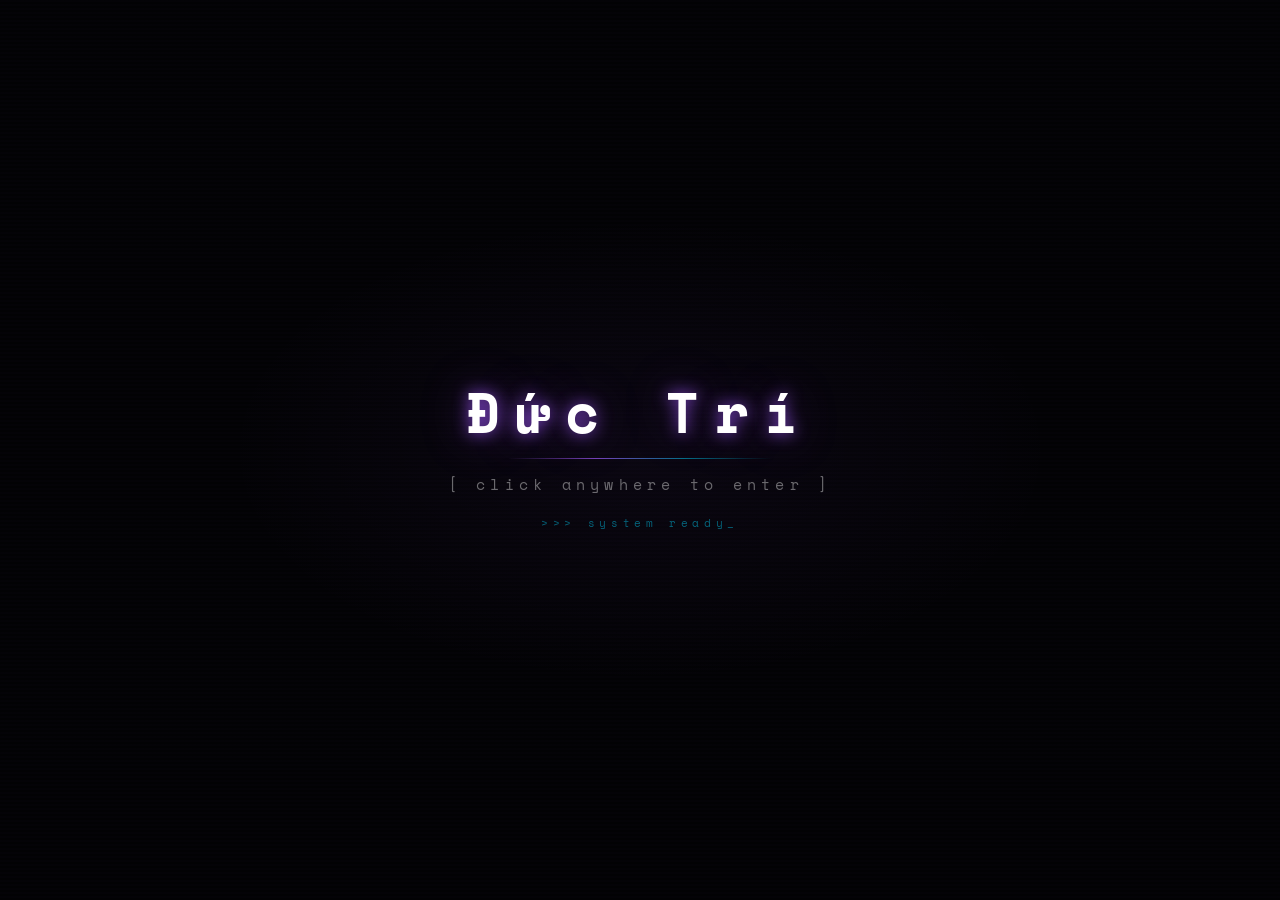
==== index.html @ d0a9e428 "Add files via upload" ====
<!DOCTYPE html>
<html lang="en">
<head>
  <meta charset="UTF-8">
  <meta name="viewport" content="width=device-width, initial-scale=1.0">
  <meta name="description" content="DUCKTRI — Developer, AI Builder & Creative Coder. Portfolio & bio page.">
  <title>Đức Trí — Developer & AI Builder</title>
  <link rel="preconnect" href="https://fonts.googleapis.com">
  <link href="https://fonts.googleapis.com/css2?family=Space+Mono:wght@400;700&family=Space+Grotesk:wght@400;600;800&display=swap" rel="stylesheet">
  <link rel="stylesheet" href="style.css">
</head>
<body>

  <!-- Intro Screen -->
  <div id="intro">
    <div class="intro-content">
      <div class="intro-logo">Đức Trí</div>
      <p class="intro-text">[ click anywhere to enter ]</p>
      <span class="intro-status">&gt;&gt;&gt; system ready_</span>
    </div>
  </div>

  <!-- Background layers -->
  <div id="particles"></div>
  <div class="blob blob-1"></div>
  <div class="blob blob-2"></div>
  <div class="blob blob-3"></div>

  <!-- Cyber perspective grid floor -->
  <div class="cyber-grid-layer"></div>
  <!-- Drifting code characters -->
  <canvas id="canvas-rain"></canvas>
  <!-- Cyber Hacker Background -->
  <div id="hacker-bg"></div>

  <!-- Main Page (hidden until intro click) -->
  <div id="main" class="hidden">
    <div class="container">

      <!-- Profile Card -->
      <div class="profile-card">
        <!-- Inner ambient glow (CSS positioned) -->
        <div class="card-inner-glow" aria-hidden="true"></div>
        <div class="avatar-wrapper interactive hover-lift">
          <img src="avatar.jpg" alt="Đức Trí" class="avatar" id="avatarImg">
          <!-- Cyber HUD Rings -->
          <div class="avatar-ring avatar-ring-1"></div>
          <div class="avatar-ring avatar-ring-2"></div>
        </div>
        <h1 class="name interactive hover-lift"><span id="name-typing"></span><span class="cursor">_</span></h1>
        <p class="typing-line interactive hover-lift">I'm <span id="typing-text"></span><span class="cursor">_</span></p>
        <p class="bio interactive hover-lift">Building AI tools, web apps and creative projects.</p>

        <!-- Social Links -->
        <div class="social-links">
          <a href="https://github.com/tridam999-dev" target="_blank" rel="noopener" class="social-btn interactive hover-lift">
            <!-- GitHub icon -->
            <svg viewBox="0 0 24 24" width="15" height="15" fill="currentColor">
              <path d="M12 0C5.37 0 0 5.37 0 12c0 5.31 3.435 9.795 8.205 11.385.6.105.825-.255.825-.57 0-.285-.015-1.23-.015-2.235-3.015.555-3.795-.735-4.035-1.41-.135-.345-.72-1.41-1.23-1.695-.42-.225-1.02-.78-.015-.795.945-.015 1.62.87 1.845 1.23 1.08 1.815 2.805 1.305 3.495.99.105-.78.42-1.305.765-1.605-2.67-.3-5.46-1.335-5.46-5.925 0-1.305.465-2.385 1.23-3.225-.12-.3-.54-1.53.12-3.18 0 0 1.005-.315 3.3 1.23.96-.27 1.98-.405 3-.405s2.04.135 3 .405c2.295-1.56 3.3-1.23 3.3-1.23.66 1.65.24 2.88.12 3.18.765.84 1.23 1.905 1.23 3.225 0 4.605-2.805 5.625-5.475 5.925.435.375.81 1.095.81 2.22 0 1.605-.015 2.895-.015 3.3 0 .315.225.69.825.57A12.02 12.02 0 0 0 24 12c0-6.63-5.37-12-12-12z"/>
            </svg>
            GitHub
          </a>
          <a href="https://www.facebook.com/profile.php?id=61570750348063" target="_blank" rel="noopener" class="social-btn interactive hover-lift">
            <!-- Facebook icon -->
            <svg viewBox="0 0 24 24" width="15" height="15" fill="currentColor">
              <path d="M24 12.073c0-6.627-5.373-12-12-12s-12 5.373-12 12c0 5.99 4.388 10.954 10.125 11.854v-8.385H7.078v-3.47h3.047V9.43c0-3.007 1.792-4.669 4.533-4.669 1.312 0 2.686.235 2.686.235v2.953H15.83c-1.491 0-1.956.925-1.956 1.874v2.25h3.328l-.532 3.47h-2.796v8.385C19.612 23.027 24 18.062 24 12.073z"/>
            </svg>
            Facebook
          </a>
          <a href="https://www.instagram.com/ductri205_/" target="_blank" rel="noopener" class="social-btn interactive hover-lift">
            <!-- Instagram icon -->
            <svg viewBox="0 0 24 24" width="15" height="15" fill="currentColor">
              <path d="M12 2.163c3.204 0 3.584.012 4.85.07 3.252.148 4.771 1.691 4.919 4.919.058 1.265.069 1.645.069 4.849 0 3.205-.012 3.584-.069 4.849-.149 3.225-1.664 4.771-4.919 4.919-1.266.058-1.644.07-4.85.07-3.204 0-3.584-.012-4.849-.07-3.26-.149-4.771-1.699-4.919-4.92-.058-1.265-.07-1.644-.07-4.849 0-3.204.013-3.583.07-4.849.149-3.227 1.664-4.771 4.919-4.919 1.266-.057 1.645-.069 4.849-.069zM12 0C8.741 0 8.333.014 7.053.072 2.695.272.273 2.69.073 7.052.014 8.333 0 8.741 0 12c0 3.259.014 3.668.072 4.948.2 4.358 2.618 6.78 6.98 6.98C8.333 23.986 8.741 24 12 24c3.259 0 3.668-.014 4.948-.072 4.354-.2 6.782-2.618 6.979-6.98.059-1.28.073-1.689.073-4.948 0-3.259-.014-3.667-.072-4.947-.196-4.354-2.617-6.78-6.979-6.98C15.668.014 15.259 0 12 0zm0 5.838a6.162 6.162 0 1 0 0 12.324 6.162 6.162 0 0 0 0-12.324zM12 16a4 4 0 1 1 0-8 4 4 0 0 1 0 8zm6.406-11.845a1.44 1.44 0 1 0 0 2.881 1.44 1.44 0 0 0 0-2.881z"/>
            </svg>
            Instagram
          </a>
          <a href="mailto:tridam999@gmail.com" class="social-btn interactive hover-lift">
            <!-- Email icon -->
            <svg viewBox="0 0 24 24" width="15" height="15" fill="currentColor">
              <path d="M20 4H4c-1.1 0-2 .9-2 2v12c0 1.1.9 2 2 2h16c1.1 0 2-.9 2-2V6c0-1.1-.9-2-2-2zm0 4l-8 5-8-5V6l8 5 8-5v2z"/>
            </svg>
            Email
          </a>
        </div>
      </div>

      <!-- Achievements Section -->
      <div class="achievements">
        <h2 class="section-title">// ACHIEVEMENTS</h2>
        <div class="achievement-grid">

          <div class="achievement-card interactive hover-lift spotlight-card">
            <div class="achievement-num">01</div>
            <h3 class="achievement-title">AI PROJECT BUILDER</h3>
            <p class="achievement-sub">SKIN DISEASE CLASSIFICATION</p>
            <p class="achievement-desc">// Xây dựng mô hình AI phân loại bệnh da bằng deep learning.</p>
          </div>

          <div class="achievement-card interactive hover-lift spotlight-card">
            <div class="achievement-num">02</div>
            <h3 class="achievement-title">FULLSTACK LEARNER</h3>
            <p class="achievement-sub">FLASK, FIREBASE, TELEGRAM BOT</p>
            <p class="achievement-desc">// Tự xây dựng ứng dụng quản lý thu chi và tích hợp bot tự động.</p>
          </div>

          <div class="achievement-card interactive hover-lift spotlight-card">
            <div class="achievement-num">03</div>
            <h3 class="achievement-title">COMPUTER VISION</h3>
            <p class="achievement-sub">IMAGE PROCESSING PROJECTS</p>
            <p class="achievement-desc">// Xử lý ảnh, lọc nhiễu, Fourier, nhận diện khuôn mặt.</p>
          </div>

          <div class="achievement-card interactive hover-lift spotlight-card">
            <div class="achievement-num">04</div>
            <h3 class="achievement-title">VIBE CODER</h3>
            <p class="achievement-sub">CODE THROUGH THE NIGHT</p>
            <p class="achievement-desc">// Gõ code xuyên đêm cùng lo-fi, coffee và bug.</p>
          </div>

        </div>
      </div>

      <footer class="footer">
        <span>Đức Trí &copy; 2025</span>
        <span class="footer-dot">·</span>
        <span>built with lofi &amp; caffeine</span>
      </footer>

    </div>
  </div>

  <!-- Music Player Widget -->
  <div id="musicPlayer" class="music-player hidden interactive hover-lift">
    <!-- Spinning disc -->
    <div class="mp-disc" id="mpDisc">
      <div class="mp-disc-inner">
        <svg viewBox="0 0 24 24" width="18" height="18" fill="currentColor" aria-hidden="true">
          <path d="M12 3v10.55A4 4 0 1 0 14 17V7h4V3h-6z"/>
        </svg>
      </div>
      <div class="mp-disc-ring"></div>
    </div>
    <!-- Track info -->
    <div class="mp-info">
      <div class="mp-title">Đầu Đường Xó Chợ</div>
      <div class="mp-artist">Obito</div>
    </div>
    <!-- Controls -->
    <div class="mp-controls">
      <button class="mp-ctrl-btn" id="mpPlayBtn" title="Play / Pause">
        <svg id="iconPlay" viewBox="0 0 24 24" width="16" height="16" fill="currentColor">
          <path d="M8 5v14l11-7z"/>
        </svg>
        <svg id="iconPause" viewBox="0 0 24 24" width="16" height="16" fill="currentColor" style="display:none">
          <path d="M6 19h4V5H6v14zm8-14v14h4V5h-4z"/>
        </svg>
      </button>
    </div>
  </div>

  <!-- Background Music -->
  <audio id="bgMusic" src="assets/music_new.m4a" loop></audio>

  <!-- Custom Cursor Elements -->
  <div id="cursor-dot" class="custom-cursor cursor-dot hidden-mobile"></div>
  <div id="cursor-ring" class="custom-cursor cursor-ring hidden-mobile"></div>

  <script src="script.js"></script>
  <!-- Background animation engine — loaded after core UI -->
  <script src="bg.js"></script>
</body>
</html>
---- style.css ----
/* ============================================================
   DUCKTRI — Dark Cyber / AI Portfolio
   style.css — Optimized v3 (performance-first)
   ============================================================ */

/* ===== CSS Variables ===== */
:root {
  --bg:           #040408;
  --surface:      rgba(255,255,255,0.035);
  --border:       rgba(255,255,255,0.065);
  --border-glow:  rgba(162,89,255,0.35);
  --text:         #e2e2e6;
  --text-muted:   #58586a;
  --text-dim:     #3a3a4a;
  --neon-purple:  #a259ff;
  --neon-cyan:    #00d4ff;
  --neon-blue:    #4488ff;
  --font-mono:    'Space Mono', 'Courier New', Consolas, monospace;
  --font-sans:    'Space Grotesk', system-ui, sans-serif;
  --ease:         cubic-bezier(0.23, 1, 0.32, 1);
}

/* ===== Reset ===== */
*, *::before, *::after { box-sizing: border-box; margin: 0; padding: 0; }
html { scroll-behavior: smooth; }

body {
  background: var(--bg);
  color: var(--text);
  font-family: var(--font-sans);
  min-height: 100vh;
  overflow-x: hidden;
}

/* ===== Film Grain (noise texture — static, very light) ===== */
body::after {
  content: '';
  position: fixed;
  inset: 0;
  pointer-events: none;
  z-index: 9998;
  opacity: 0.22;
  background-image: url("data:image/svg+xml,%3Csvg xmlns='http://www.w3.org/2000/svg' width='200' height='200'%3E%3Cfilter id='n'%3E%3CfeTurbulence type='fractalNoise' baseFrequency='0.9' numOctaves='3' stitchTiles='stitch'/%3E%3C/filter%3E%3Crect width='200' height='200' filter='url(%23n)' opacity='0.04'/%3E%3C/svg%3E");
}

/* ===== Ambient Radial Gradients (mood lighting) ===== */
body::before {
  content: '';
  position: fixed;
  inset: 0;
  pointer-events: none;
  z-index: 0;
  background:
    radial-gradient(ellipse 65% 50% at 12% 35%, rgba(162,89,255,0.055) 0%, transparent 60%),
    radial-gradient(ellipse 50% 40% at 88% 14%, rgba(0,212,255,0.04) 0%, transparent 55%),
    radial-gradient(ellipse 40% 30% at 55% 88%, rgba(68,136,255,0.03) 0%, transparent 55%);
}

/* ===== Glow Blobs — reduced blur ===== */
.blob {
  position: fixed;
  border-radius: 50%;
  filter: blur(70px);               /* was 100px — 30% cheaper */
  pointer-events: none;
  z-index: 1;
  will-change: transform;           /* only blob, since parallax moves them */
  animation: blobDrift ease-in-out infinite;
}

.blob-1 {
  width: 480px; height: 480px;      /* smaller */
  background: rgba(162,89,255,0.045);
  top: -160px; left: -120px;
  animation-duration: 16s;
}

.blob-2 {
  width: 340px; height: 340px;
  background: rgba(0,212,255,0.03);
  top: 28%; right: -100px;
  animation-duration: 13s;
  animation-delay: -4s;
}

.blob-3 {
  width: 260px; height: 260px;
  background: rgba(68,136,255,0.032);
  bottom: -60px; left: 22%;
  animation-duration: 18s;
  animation-delay: -9s;
}

@keyframes blobDrift {
  0%, 100% { transform: translate(0, 0) scale(1); }
  33%       { transform: translate(18px, -22px) scale(1.04); }
  66%       { transform: translate(-14px, 16px) scale(0.96); }
}

/* ===== Floating Particles ===== */
#particles {
  position: fixed;
  inset: 0;
  pointer-events: none;
  z-index: 4;
  overflow: hidden;
}

.particle {
  position: absolute;
  border-radius: 50%;
  /* NO box-shadow — saves a composite layer per particle */
  animation: particleRise linear infinite;
  opacity: 0;
}

@keyframes particleRise {
  0%   { transform: translateY(100vh); opacity: 0; }
  10%  { opacity: 1; }
  88%  { opacity: 0.4; }
  100% { transform: translateY(-5vh); opacity: 0; }
}

/* ===== Utility ===== */
.hidden { display: none !important; }

/* ===== Intro Screen ===== */
#intro {
  position: fixed;
  inset: 0;
  z-index: 9999;
  background: #020204;
  display: flex;
  align-items: center;
  justify-content: center;
  cursor: pointer;
  transition: opacity 0.8s cubic-bezier(0.4, 0, 0.2, 1);
}

#intro.fade-out {
  opacity: 0;
  pointer-events: none;
}

/* Scanlines on intro */
#intro::after {
  content: '';
  position: absolute;
  inset: 0;
  background: repeating-linear-gradient(
    0deg,
    transparent, transparent 2px,
    rgba(162,89,255,0.01) 2px,
    rgba(162,89,255,0.01) 4px
  );
  pointer-events: none;
}

/* Center glow on intro */
#intro::before {
  content: '';
  position: absolute;
  inset: 0;
  background: radial-gradient(ellipse 50% 40% at 50% 50%, rgba(162,89,255,0.05) 0%, transparent 65%);
  pointer-events: none;
}

.intro-content {
  text-align: center;
  user-select: none;
  display: flex;
  flex-direction: column;
  align-items: center;
  gap: 20px;
  position: relative;
  z-index: 2;
}

.intro-logo {
  font-family: var(--font-mono);
  font-size: clamp(30px, 7vw, 56px);
  font-weight: 700;
  letter-spacing: 0.28em;
  color: #fff;
  text-shadow:
    0 0 16px rgba(162,89,255,0.8),
    0 0 48px rgba(162,89,255,0.35);
  animation: logoPulse 3.5s ease-in-out infinite;
  position: relative;
}

/* Accent line under logo */
.intro-logo::after {
  content: '';
  position: absolute;
  bottom: -6px;
  left: 12%; right: 12%;
  height: 1px;
  background: linear-gradient(90deg, transparent, rgba(162,89,255,0.7), rgba(0,212,255,0.5), transparent);
}

@keyframes logoPulse {
  0%, 100% {
    text-shadow: 0 0 16px rgba(162,89,255,0.8), 0 0 48px rgba(162,89,255,0.3);
  }
  50% {
    text-shadow: 0 0 22px rgba(162,89,255,1), 0 0 65px rgba(162,89,255,0.45);
  }
}

.intro-text {
  font-family: var(--font-mono);
  font-size: clamp(11px, 2.2vw, 15px);
  color: rgba(255,255,255,0.4);
  letter-spacing: 0.35em;
  animation: blinkPulse 2s ease-in-out infinite;
}

.intro-status {
  font-family: var(--font-mono);
  font-size: 11px;
  color: rgba(0,212,255,0.45);
  letter-spacing: 0.42em;
  animation: blinkPulse 2s ease-in-out infinite;
  animation-delay: 0.7s;
}

@keyframes blinkPulse {
  0%, 100% { opacity: 1; }
  50%       { opacity: 0.2; }
}

/* ===== Main Page ===== */
#main {
  position: relative;
  z-index: 10;
  min-height: 100vh;
  padding: 56px 20px 88px;
  display: flex;
  flex-direction: column;
  align-items: center;
  opacity: 0;
  transform: translateY(28px);
  transition: opacity 0.9s var(--ease), transform 0.9s var(--ease);
}

#main.visible {
  opacity: 1;
  transform: translateY(0);
}

.container {
  width: 100%;
  max-width: 760px;
  display: flex;
  flex-direction: column;
  gap: 28px;
}

/* ===== Premium Profile Card (RGB Border Effect) ===== */
.profile-card {
  /* --- RGB Border Config --- */
  --rgb-speed: 4.5s;
  --rgb-blur: 15px;
  --rgb-opacity: 0.8;
  --rgb-colors: conic-gradient(from 0deg, transparent 70%, rgba(162,89,255,1) 80%, rgba(0,212,255,1) 90%, rgba(162,89,255,1) 100%);
  
  position: relative;
  background: transparent;
  border-radius: 30px;
  padding: 52px 44px 44px;
  text-align: center;
  overflow: hidden;
  box-shadow:
    0 40px 80px rgba(0,0,0,0.6),
    0 0 40px rgba(162,89,255,0.08); /* Outer glow */
  animation: fadeUp 0.8s var(--ease) both;
  animation-delay: 0.1s;
}

/* 1. The rotating gradient (creates the animated border) */
.profile-card::before {
  content: '';
  position: absolute;
  top: -50%; left: -50%;
  width: 200%; height: 200%;
  background: var(--rgb-colors);
  animation: rgbSpin var(--rgb-speed) linear infinite;
  opacity: var(--rgb-opacity);
  pointer-events: none;
  z-index: -2;
}

/* 2. The inner solid card background (masks the inside) */
.profile-card::after {
  content: '';
  position: absolute;
  inset: 1.5px; /* Border thickness */
  border-radius: 28.5px; /* 30px - 1.5px */
  background: #050509; /* Deep dark base */
  background-image: linear-gradient(145deg, rgba(255,255,255,0.03) 0%, rgba(162,89,255,0.015) 50%, rgba(255,255,255,0.01) 100%);
  backdrop-filter: blur(18px);
  -webkit-backdrop-filter: blur(18px);
  z-index: -1;
  pointer-events: none;
}

@keyframes rgbSpin {
  100% { transform: rotate(360deg); }
}

/* Inner ambient glow & Top shimmer */
.card-inner-glow {
  position: absolute;
  inset: 0;
  background: 
    radial-gradient(ellipse 55% 70px at 50% 100%, rgba(162,89,255,0.05), transparent 70%), /* bottom */
    radial-gradient(140px 140px at 100% 0%, rgba(162,89,255,0.08), transparent 65%); /* top right */
  pointer-events: none;
  z-index: 0;
}

/* Top shimmer line */
.card-inner-glow::before {
  content: '';
  position: absolute;
  top: 0; left: 50%;
  transform: translateX(-50%);
  width: 60%; height: 1px;
  background: linear-gradient(90deg, transparent, rgba(162,89,255,0.75), rgba(0,212,255,0.45), transparent);
  animation: shimmerPulse 4s ease-in-out infinite;
}

/* Only animate opacity — no layout shift */
@keyframes shimmerPulse {
  0%, 100% { opacity: 0.6; }
  50%       { opacity: 1; }
}

/* ===== Avatar & HUD Rings ===== */
.avatar-wrapper {
  position: relative;
  width: 120px;
  height: 120px;
  margin: 0 auto 30px;
  display: block;
  z-index: 1;
}

.avatar {
  width: 100%;
  height: 100%;
  border-radius: 50%;
  object-fit: cover;
  border: 2px solid rgba(162,89,255,0.45);
  box-shadow: 0 0 24px rgba(162,89,255,0.35);
  position: relative;
  z-index: 2;
  transition: box-shadow 0.4s ease;
}

/* Sci-fi HUD Rings */
.avatar-ring {
  position: absolute;
  top: 50%; left: 50%;
  transform: translate(-50%, -50%);
  border-radius: 50%;
  pointer-events: none;
  z-index: 1;
  transition: width 0.4s ease, height 0.4s ease, border-color 0.4s ease, box-shadow 0.4s ease;
}

.avatar-ring-1 {
  width: 138px; height: 138px;
  border: 1.5px dashed rgba(0, 212, 255, 0.5);
  animation: spinRight 15s linear infinite;
}

.avatar-ring-2 {
  width: 156px; height: 156px;
  border: 2px dotted rgba(162, 89, 255, 0.4);
  animation: spinLeft 20s linear infinite;
  box-shadow: 0 0 20px rgba(162,89,255,0.1) inset;
}

@keyframes spinRight { 100% { transform: translate(-50%, -50%) rotate(360deg); } }
@keyframes spinLeft { 100% { transform: translate(-50%, -50%) rotate(-360deg); } }

/* Hover states for wrapper */
.avatar-wrapper.hover-lift {
  transition: transform 0.4s var(--ease);
}
.avatar-wrapper.hover-lift:hover {
  transform: translateY(-6px) scale(1.05) !important;
}
.avatar-wrapper.hover-lift:hover .avatar {
  box-shadow: 0 0 0 5px rgba(162,89,255,0.12), 0 0 45px rgba(162,89,255,0.7);
}
.avatar-wrapper.hover-lift:hover .avatar-ring-1 {
  border-color: rgba(0, 212, 255, 1);
  width: 148px; height: 148px;
  box-shadow: 0 0 15px rgba(0,212,255,0.4);
}
.avatar-wrapper.hover-lift:hover .avatar-ring-2 {
  border-color: rgba(162, 89, 255, 0.9);
  width: 170px; height: 170px;
}

/* ===== Name ===== */
.name {
  font-family: var(--font-mono);
  font-size: clamp(32px, 6.5vw, 46px);
  font-weight: 700;
  letter-spacing: 0.04em; /* Decreased letter spacing so Đức and Trí are closer */
  color: #fff;
  text-shadow:
    0 0 14px rgba(162,89,255,0.55),
    0 0 40px rgba(162,89,255,0.2);
  margin-bottom: 14px;
  line-height: 1.1;
  position: relative;
  z-index: 1;
  animation: nameGlow 6s ease-in-out infinite;
}

@keyframes nameGlow {
  0%, 100% {
    text-shadow: 0 0 14px rgba(162,89,255,0.55), 0 0 40px rgba(162,89,255,0.2);
  }
  50% {
    text-shadow: 0 0 20px rgba(162,89,255,0.75), 0 0 55px rgba(162,89,255,0.28);
  }
}

/* ===== Typing Line ===== */
.typing-line {
  font-family: var(--font-mono);
  font-size: 15px;
  color: rgba(255,255,255,0.4);
  margin-bottom: 14px;
  height: 22px;
  letter-spacing: 0.05em;
  position: relative;
  z-index: 1;
}

#typing-text {
  color: var(--neon-cyan);
  text-shadow: 0 0 10px rgba(0,212,255,0.4);
}

.cursor {
  color: var(--neon-purple);
  text-shadow: 0 0 6px rgba(162,89,255,0.7);
  animation: cursorBlink 0.72s step-end infinite;
}

@keyframes cursorBlink {
  0%, 100% { opacity: 1; }
  50%       { opacity: 0; }
}

/* ===== Bio ===== */
.bio {
  font-size: 13px;
  color: var(--text-muted);
  margin-bottom: 32px;
  letter-spacing: 0.04em;
  font-family: var(--font-mono);
  position: relative;
  z-index: 1;
  line-height: 1.6;
}

/* ===== Social Links ===== */
.social-links {
  display: flex;
  gap: 10px;
  justify-content: center;
  flex-wrap: wrap;
  position: relative;
  z-index: 1;
}

.social-btn {
  display: inline-flex;
  align-items: center;
  gap: 7px;
  padding: 8px 18px;
  background: rgba(255,255,255,0.035);
  border: 1px solid rgba(255,255,255,0.08);
  border-radius: 100px;
  color: rgba(255,255,255,0.45);
  text-decoration: none;
  font-family: var(--font-mono);
  font-size: 11.5px;
  letter-spacing: 0.09em;
  transition:
    background 0.25s ease,
    border-color 0.25s ease,
    color 0.25s ease,
    transform 0.25s var(--ease);
}

.social-btn:hover {
  background: rgba(162,89,255,0.1);
  border-color: rgba(162,89,255,0.4);
  color: rgba(255,255,255,0.9);
  transform: translateY(-2px);
}

.social-btn svg {
  flex-shrink: 0;
  opacity: 0.65;
  transition: opacity 0.2s ease;
}

.social-btn:hover svg { opacity: 1; }

/* ===== Achievements ===== */
.achievements {
  animation: fadeUp 0.8s var(--ease) both;
  animation-delay: 0.25s;
}

.section-title {
  font-family: var(--font-mono);
  font-size: 10.5px;
  letter-spacing: 0.38em;
  color: var(--neon-purple);
  opacity: 0.6;
  margin-bottom: 18px;
  padding-left: 2px;
}

.section-title::after {
  content: '';
  display: inline-block;
  margin-left: 12px;
  vertical-align: middle;
  width: 36px;
  height: 1px;
  background: linear-gradient(90deg, rgba(162,89,255,0.5), transparent);
}

.achievement-grid {
  display: grid;
  grid-template-columns: repeat(2, 1fr);
  gap: 14px;
}

/* Note: opacity/transform base set by bg.js scroll reveal */
.achievement-card {
  background: linear-gradient(145deg, rgba(15, 12, 28, 0.85) 0%, rgba(5, 5, 10, 0.95) 100%);
  border: 1px solid rgba(162, 89, 255, 0.15);
  border-radius: 20px;
  padding: 24px 22px;
  position: relative;
  overflow: hidden;
  cursor: default;
  box-shadow: 0 10px 30px rgba(0, 0, 0, 0.5);
  backdrop-filter: blur(8px);
  -webkit-backdrop-filter: blur(8px);
}

/* Top shimmer on hover */
.achievement-card::before {
  content: '';
  position: absolute;
  top: 0; left: 0; right: 0;
  height: 1px;
  background: linear-gradient(90deg, transparent, rgba(162,89,255,0.4), transparent);
  opacity: 0;
  transition: opacity 0.3s ease;
}

/* Left accent bar on hover */
.achievement-card::after {
  content: '';
  position: absolute;
  left: 0; top: 18%; bottom: 18%;
  width: 2px;
  background: linear-gradient(180deg, transparent, var(--neon-purple), transparent);
  border-radius: 2px;
  opacity: 0;
  transition: opacity 0.3s ease;
}

.achievement-card:hover {
  transform: translateY(-5px) !important;
  border-color: rgba(162,89,255,0.4);
  background: linear-gradient(145deg, rgba(25, 18, 45, 0.9) 0%, rgba(8, 8, 15, 0.98) 100%);
  box-shadow: 0 15px 40px rgba(0, 0, 0, 0.7), 0 0 25px rgba(162,89,255,0.15);
}

.achievement-card:hover::before,
.achievement-card:hover::after { opacity: 1; }

.achievement-num {
  font-family: var(--font-mono);
  font-size: 10px;
  color: rgba(162,89,255,0.5);
  letter-spacing: 0.22em;
  margin-bottom: 10px;
}

.achievement-title {
  font-family: var(--font-mono);
  font-size: 12.5px;
  font-weight: 700;
  color: rgba(255,255,255,0.88);
  letter-spacing: 0.12em;
  margin-bottom: 6px;
  line-height: 1.35;
}

.achievement-sub {
  font-family: var(--font-mono);
  font-size: 10px;
  color: var(--neon-cyan);
  letter-spacing: 0.18em;
  margin-bottom: 12px;
  opacity: 0.7;
  text-shadow: 0 0 6px rgba(0,212,255,0.25);
}

.achievement-desc {
  font-family: var(--font-mono);
  font-size: 11.5px;
  color: var(--text-muted);
  line-height: 1.7;
}

/* ===== Footer ===== */
.footer {
  text-align: center;
  font-family: var(--font-mono);
  font-size: 11px;
  color: var(--text-dim);
  letter-spacing: 0.15em;
  padding-top: 8px;
  animation: fadeUp 0.8s var(--ease) both;
  animation-delay: 0.4s;
  display: flex;
  align-items: center;
  justify-content: center;
  gap: 10px;
}

.footer-dot {
  color: var(--neon-purple);
  opacity: 0.35;
}

/* ===== Cyber Grid Floor ===== */
.cyber-grid-layer {
  position: fixed;
  bottom: 0;
  left: -15%;
  width: 130%;
  height: 48vh;
  background-image:
    linear-gradient(rgba(0,212,255,0.045) 1px, transparent 1px),
    linear-gradient(90deg, rgba(0,212,255,0.045) 1px, transparent 1px);
  background-size: 48px 48px;
  transform: perspective(480px) rotateX(56deg);
  transform-origin: bottom center;
  pointer-events: none;
  z-index: 2;
  will-change: transform;
  mask-image: linear-gradient(to top, rgba(0,0,0,0.4) 0%, transparent 55%);
  -webkit-mask-image: linear-gradient(to top, rgba(0,0,0,0.4) 0%, transparent 55%);
  animation: gridScroll 8s linear infinite;
}

@keyframes gridScroll {
  from { background-position: center 0px; }
  to   { background-position: center 48px; }
}

/* ===== Code Rain Canvas ===== */
#canvas-rain {
  position: fixed;
  inset: 0;
  width: 100%;
  height: 100%;
  pointer-events: none;
  z-index: 3;
}

/* ===== Music Player ===== */
.music-player {
  position: fixed;
  bottom: 24px;
  right: 24px;
  width: 300px;
  background: rgba(4,4,10,0.92);
  border: 1px solid rgba(162,89,255,0.12);
  border-radius: 20px;
  backdrop-filter: blur(14px);          /* was 30px — big perf win */
  -webkit-backdrop-filter: blur(14px);
  padding: 12px 14px 12px 12px;
  display: flex;
  align-items: center;
  gap: 12px;
  z-index: 500;
  box-shadow:
    0 12px 40px rgba(0,0,0,0.65);
  transition: border-color 0.4s ease;
  overflow: hidden;
}

/* Top shimmer line */
.music-player::before {
  content: '';
  position: absolute;
  top: 0;
  left: 14%; right: 14%;
  height: 1px;
  background: linear-gradient(90deg, transparent, rgba(162,89,255,0.5), rgba(0,212,255,0.25), transparent);
  pointer-events: none;
}

.music-player::after {
  content: '';
  position: absolute;
  bottom: -8px; right: -8px;
  width: 80px; height: 80px;
  background: radial-gradient(circle at 80% 110%, rgba(162,89,255,0.07), transparent 60%);
  pointer-events: none;
}

.music-player.playing {
  border-color: rgba(162,89,255,0.22);
}

/* ===== Disc ===== */
.mp-disc {
  position: relative;
  flex-shrink: 0;
  width: 48px; height: 48px;
}

.mp-disc-inner {
  width: 48px; height: 48px;
  border-radius: 50%;
  background: radial-gradient(circle at 38% 35%, #1a0e30, #04040e);
  border: 1.5px solid rgba(162,89,255,0.25);
  display: flex;
  align-items: center;
  justify-content: center;
  color: rgba(200,160,255,0.6);
  position: relative;
  z-index: 2;
  transition: border-color 0.3s ease;
}

.mp-disc-ring {
  position: absolute;
  inset: -4px;
  border-radius: 50%;
  border: 1px solid transparent;
  pointer-events: none;
  transition: border-color 0.3s ease;
}

.mp-disc.spinning .mp-disc-inner {
  animation: discSpin 4s linear infinite;
  border-color: rgba(162,89,255,0.55);
}

.mp-disc.spinning .mp-disc-ring {
  border-color: rgba(162,89,255,0.18);
  animation: ringPulse 3s ease-in-out infinite;
}

@keyframes discSpin {
  from { transform: rotate(0deg); }
  to   { transform: rotate(360deg); }
}

@keyframes ringPulse {
  0%, 100% { transform: scale(1);    opacity: 0.85; }
  50%       { transform: scale(1.14); opacity: 0.2; }
}

/* ===== Track Info ===== */
.mp-info { flex: 1; min-width: 0; }

.mp-title {
  font-family: var(--font-sans);
  font-size: 13px;
  font-weight: 600;
  color: rgba(255,255,255,0.85);
  letter-spacing: 0.01em;
  white-space: nowrap;
  overflow: hidden;
  text-overflow: ellipsis;
  margin-bottom: 4px;
}

.mp-artist {
  font-family: var(--font-mono);
  font-size: 10px;
  color: rgba(255,255,255,0.28);
  letter-spacing: 0.12em;
  white-space: nowrap;
  overflow: hidden;
  text-overflow: ellipsis;
}

/* ===== Controls ===== */
.mp-controls { flex-shrink: 0; }

.mp-ctrl-btn {
  width: 36px; height: 36px;
  border-radius: 50%;
  border: 1px solid rgba(255,255,255,0.1);
  background: rgba(255,255,255,0.04);
  color: rgba(255,255,255,0.6);
  cursor: pointer;
  display: flex;
  align-items: center;
  justify-content: center;
  transition:
    background 0.2s ease,
    border-color 0.2s ease,
    color 0.2s ease,
    transform 0.2s var(--ease);
  outline: none;
  padding: 0;
}

.mp-ctrl-btn:hover {
  background: rgba(162,89,255,0.18);
  border-color: rgba(162,89,255,0.5);
  color: #fff;
  transform: scale(1.08);
}

/* ===== Shared ===== */
@keyframes fadeUp {
  from { opacity: 0; transform: translateY(22px); }
  to   { opacity: 1; transform: translateY(0); }
}

/* ===== Scrollbar ===== */
::-webkit-scrollbar { width: 4px; }
::-webkit-scrollbar-track { background: transparent; }
::-webkit-scrollbar-thumb {
  background: rgba(162,89,255,0.28);
  border-radius: 4px;
}

/* ===== Responsive — Mobile ===== */
@media (max-width: 600px) {
  #main { padding: 28px 12px 76px; }

  .profile-card {
    padding: 36px 18px 32px;
    border-radius: 24px;
    --rgb-blur: 8px; /* Giảm glow trên mobile */
    --rgb-opacity: 0.6;
  }
  .profile-card::after {
    border-radius: 22.5px; /* Khớp với border-radius mới trên mobile */
    backdrop-filter: blur(10px);
    -webkit-backdrop-filter: blur(10px);
  }

  .avatar { width: 92px; height: 92px; margin-bottom: 16px; }
  .name { font-size: 28px; letter-spacing: 0.08em; }
  .typing-line { font-size: 13px; }
  .bio { font-size: 12px; }
  .social-btn { padding: 7px 14px; font-size: 11px; }
  .achievement-grid { grid-template-columns: 1fr; gap: 12px; }
  .achievement-card { padding: 20px 18px; }
  .container { gap: 20px; }

  /* Music player compact */
  .music-player {
    width: calc(100vw - 28px);
    right: 14px; bottom: 14px;
    gap: 10px;
    padding: 10px 12px 10px 10px;
    backdrop-filter: blur(10px);
    -webkit-backdrop-filter: blur(10px);
  }

  .mp-disc, .mp-disc-inner { width: 42px; height: 42px; }
  .mp-title { font-size: 12px; }
  .mp-artist { font-size: 9px; }

  /* Remove heavy layers */
  .cyber-grid-layer { display: none; }
  .blob { filter: blur(50px); }         /* lighter blur */
}

/* ===== Responsive — Tablet ===== */
@media (min-width: 601px) and (max-width: 760px) {
  .profile-card { padding: 46px 30px 38px; }
  .achievement-grid { grid-template-columns: 1fr 1fr; }
}

/* ===== Custom Cursor ===== */
body.has-custom-cursor, body.has-custom-cursor * {
  cursor: none !important;
}
.custom-cursor {
  position: fixed;
  top: 0; left: 0;
  pointer-events: none;
  z-index: 99999;
  transform: translate(-50%, -50%);
  opacity: 0;
  transition: opacity 0.3s ease;
  will-change: transform;
}
.custom-cursor.active { opacity: 1; }
.cursor-dot {
  width: 5px; height: 5px;
  background: var(--neon-cyan);
  border-radius: 50%;
  box-shadow: 0 0 10px var(--neon-cyan);
}
.cursor-ring {
  width: 32px; height: 32px;
  border: 1.5px solid rgba(162,89,255,0.6);
  border-radius: 50%;
  box-shadow: 0 0 15px rgba(162,89,255,0.2) inset;
  transition: width 0.3s ease, height 0.3s ease, background 0.3s ease, border-color 0.3s ease;
}
.cursor-ring.hover {
  width: 50px; height: 50px;
  background: rgba(162,89,255,0.08);
  border-color: rgba(0,212,255,0.8);
}
@media (max-width: 768px) {
  .hidden-mobile { display: none !important; }
}

/* ===== Interactive Hover Lift & Glow ===== */
.hover-lift {
  transition: transform 0.35s var(--ease), box-shadow 0.35s var(--ease), text-shadow 0.35s var(--ease) !important;
}
img.hover-lift:hover {
  transform: translateY(-4px) scale(1.04) !important;
  box-shadow: 0 0 0 6px rgba(162,89,255,0.15), 0 0 45px rgba(162,89,255,0.6) !important;
}
h1.hover-lift:hover {
  transform: translateY(-2px) !important;
  text-shadow: 0 0 20px rgba(162,89,255,0.9), 0 0 60px rgba(162,89,255,0.4) !important;
}
p.hover-lift:hover {
  transform: translateY(-1px) !important;
  text-shadow: 0 0 10px rgba(255,255,255,0.5) !important;
}
.social-btn.hover-lift:hover {
  transform: translateY(-4px) !important;
  box-shadow: 0 8px 20px rgba(0,0,0,0.4), 0 0 20px rgba(162,89,255,0.3) !important;
}
.music-player.hover-lift:hover {
  transform: translateY(-4px) !important;
  box-shadow: 0 16px 50px rgba(0,0,0,0.8), 0 0 30px rgba(162,89,255,0.15) !important;
}

/* Spotlight Effect on Achievement Cards */
.spotlight-card {
  position: relative;
  overflow: hidden;
}
.spotlight-card::before {
  content: '';
  position: absolute;
  inset: 0;
  background: radial-gradient(350px circle at var(--mouse-x, 50%) var(--mouse-y, 50%), rgba(162,89,255,0.1), transparent 40%);
  opacity: 0;
  transition: opacity 0.3s ease;
  pointer-events: none;
  z-index: 1;
}
.spotlight-card:hover::before {
  opacity: 1;
}

/* ===== Hacker Background ===== */
#hacker-bg {
  position: fixed;
  top: 0; left: 0;
  width: 100vw; height: 100vh;
  z-index: -4; /* Underneath everything */
  pointer-events: none;
  mix-blend-mode: screen;
  overflow: hidden;
}

#hacker-bg::before,
#hacker-bg::after {
  content: '';
  position: absolute;
  top: 0; left: 0;
  width: 100vw; height: 100vh;
  background-image: url('mask.jpg');
  background-size: 100vw auto;
  background-repeat: repeat-y;
  opacity: 0.2;
  filter: grayscale(0.2) contrast(1.5) brightness(1.2);
}

#hacker-bg::before {
  animation: scrollVertical1 25s linear infinite;
}

#hacker-bg::after {
  transform: translateY(-100%);
  animation: scrollVertical2 25s linear infinite;
}

@keyframes scrollVertical1 {
  0% { transform: translateY(0); }
  100% { transform: translateY(100%); }
}

@keyframes scrollVertical2 {
  0% { transform: translateY(-100%); }
  100% { transform: translateY(0); }
}

@media (max-width: 768px) {
  #hacker-bg::before,
  #hacker-bg::after {
    background-size: 200vw auto; /* Larger pattern on mobile */
    opacity: 0.12;
    animation-duration: 40s; /* Slower on mobile */
  }
}
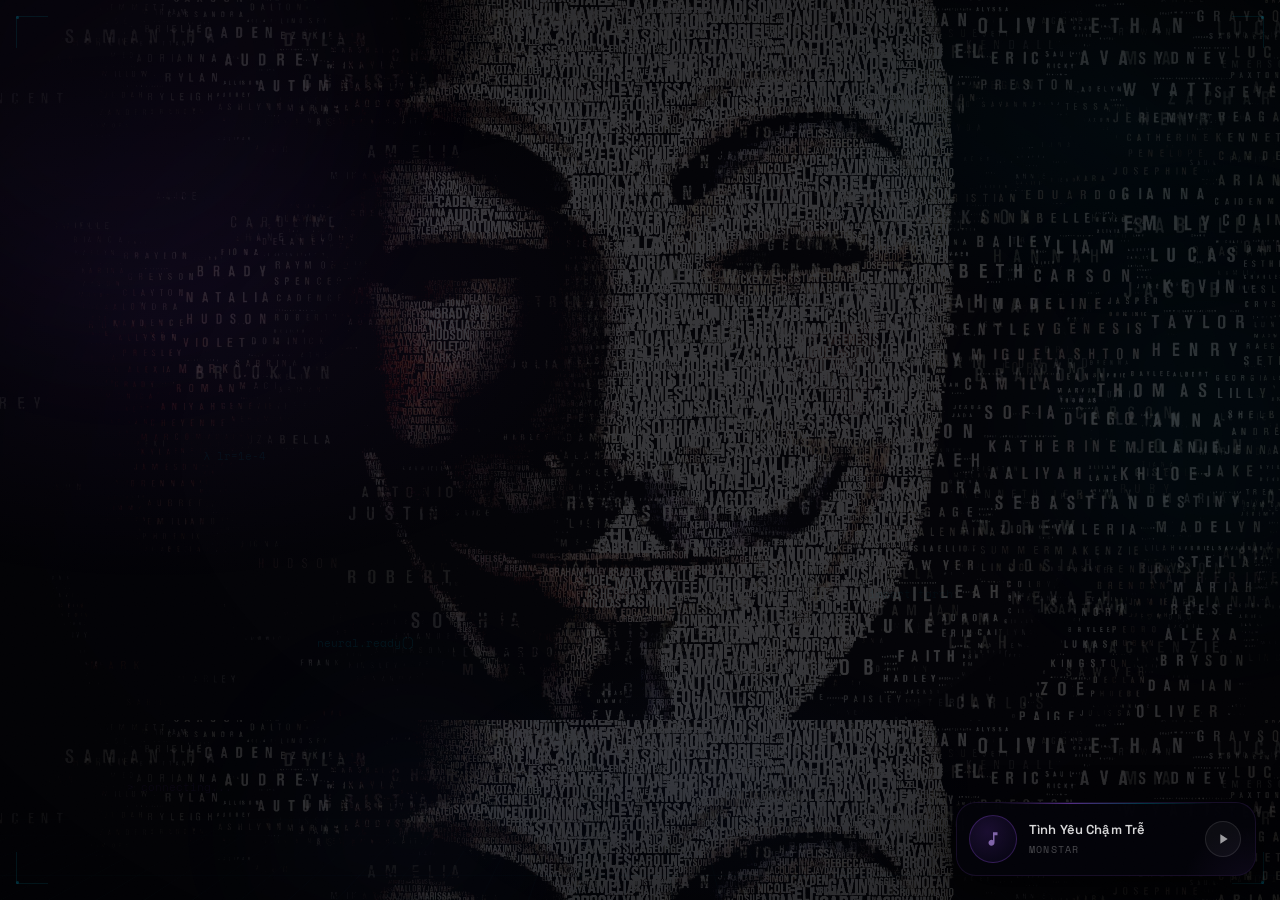
==== commit f3fe602e: "Add files via upload" ====
--- a/index.html
+++ b/index.html
@@ -1,22 +1,27 @@
 <!DOCTYPE html>
 <html lang="en">
+
 <head>
   <meta charset="UTF-8">
   <meta name="viewport" content="width=device-width, initial-scale=1.0">
   <meta name="description" content="DUCKTRI — Developer, AI Builder & Creative Coder. Portfolio & bio page.">
   <title>Đức Trí — Developer & AI Builder</title>
   <link rel="preconnect" href="https://fonts.googleapis.com">
-  <link href="https://fonts.googleapis.com/css2?family=Space+Mono:wght@400;700&family=Space+Grotesk:wght@400;600;800&display=swap" rel="stylesheet">
+  <link
+    href="https://fonts.googleapis.com/css2?family=Space+Mono:wght@400;700&family=Space+Grotesk:wght@400;600;800&display=swap"
+    rel="stylesheet">
   <link rel="stylesheet" href="style.css">
 </head>
+
 <body>
 
   <!-- Intro Screen -->
   <div id="intro">
+    <div class="intro-bg intro-bg-top"></div>
+    <div class="intro-bg intro-bg-bottom"></div>
     <div class="intro-content">
       <div class="intro-logo">Đức Trí</div>
-      <p class="intro-text">[ click anywhere to enter ]</p>
-      <span class="intro-status">&gt;&gt;&gt; system ready_</span>
+      <span class="intro-status">&gt;&gt;&gt; loading_</span>
     </div>
   </div>
 
@@ -48,38 +53,55 @@
           <div class="avatar-ring avatar-ring-2"></div>
         </div>
         <h1 class="name interactive hover-lift"><span id="name-typing"></span><span class="cursor">_</span></h1>
-        <p class="typing-line interactive hover-lift">I'm <span id="typing-text"></span><span class="cursor">_</span></p>
+        <p class="typing-line interactive hover-lift">I'm <span id="typing-text"></span><span class="cursor">_</span>
+        </p>
         <p class="bio interactive hover-lift">Building AI tools, web apps and creative projects.</p>
 
         <!-- Social Links -->
         <div class="social-links">
-          <a href="https://github.com/tridam999-dev" target="_blank" rel="noopener" class="social-btn interactive hover-lift">
+          <a href="https://github.com/tridam999-dev" target="_blank" rel="noopener"
+            class="social-btn interactive hover-lift">
             <!-- GitHub icon -->
             <svg viewBox="0 0 24 24" width="15" height="15" fill="currentColor">
-              <path d="M12 0C5.37 0 0 5.37 0 12c0 5.31 3.435 9.795 8.205 11.385.6.105.825-.255.825-.57 0-.285-.015-1.23-.015-2.235-3.015.555-3.795-.735-4.035-1.41-.135-.345-.72-1.41-1.23-1.695-.42-.225-1.02-.78-.015-.795.945-.015 1.62.87 1.845 1.23 1.08 1.815 2.805 1.305 3.495.99.105-.78.42-1.305.765-1.605-2.67-.3-5.46-1.335-5.46-5.925 0-1.305.465-2.385 1.23-3.225-.12-.3-.54-1.53.12-3.18 0 0 1.005-.315 3.3 1.23.96-.27 1.98-.405 3-.405s2.04.135 3 .405c2.295-1.56 3.3-1.23 3.3-1.23.66 1.65.24 2.88.12 3.18.765.84 1.23 1.905 1.23 3.225 0 4.605-2.805 5.625-5.475 5.925.435.375.81 1.095.81 2.22 0 1.605-.015 2.895-.015 3.3 0 .315.225.69.825.57A12.02 12.02 0 0 0 24 12c0-6.63-5.37-12-12-12z"/>
+              <path
+                d="M12 0C5.37 0 0 5.37 0 12c0 5.31 3.435 9.795 8.205 11.385.6.105.825-.255.825-.57 0-.285-.015-1.23-.015-2.235-3.015.555-3.795-.735-4.035-1.41-.135-.345-.72-1.41-1.23-1.695-.42-.225-1.02-.78-.015-.795.945-.015 1.62.87 1.845 1.23 1.08 1.815 2.805 1.305 3.495.99.105-.78.42-1.305.765-1.605-2.67-.3-5.46-1.335-5.46-5.925 0-1.305.465-2.385 1.23-3.225-.12-.3-.54-1.53.12-3.18 0 0 1.005-.315 3.3 1.23.96-.27 1.98-.405 3-.405s2.04.135 3 .405c2.295-1.56 3.3-1.23 3.3-1.23.66 1.65.24 2.88.12 3.18.765.84 1.23 1.905 1.23 3.225 0 4.605-2.805 5.625-5.475 5.925.435.375.81 1.095.81 2.22 0 1.605-.015 2.895-.015 3.3 0 .315.225.69.825.57A12.02 12.02 0 0 0 24 12c0-6.63-5.37-12-12-12z" />
             </svg>
             GitHub
           </a>
-          <a href="https://www.facebook.com/profile.php?id=61570750348063" target="_blank" rel="noopener" class="social-btn interactive hover-lift">
+          <a href="https://www.facebook.com/profile.php?id=61570750348063" target="_blank" rel="noopener"
+            class="social-btn interactive hover-lift">
             <!-- Facebook icon -->
             <svg viewBox="0 0 24 24" width="15" height="15" fill="currentColor">
-              <path d="M24 12.073c0-6.627-5.373-12-12-12s-12 5.373-12 12c0 5.99 4.388 10.954 10.125 11.854v-8.385H7.078v-3.47h3.047V9.43c0-3.007 1.792-4.669 4.533-4.669 1.312 0 2.686.235 2.686.235v2.953H15.83c-1.491 0-1.956.925-1.956 1.874v2.25h3.328l-.532 3.47h-2.796v8.385C19.612 23.027 24 18.062 24 12.073z"/>
+              <path
+                d="M24 12.073c0-6.627-5.373-12-12-12s-12 5.373-12 12c0 5.99 4.388 10.954 10.125 11.854v-8.385H7.078v-3.47h3.047V9.43c0-3.007 1.792-4.669 4.533-4.669 1.312 0 2.686.235 2.686.235v2.953H15.83c-1.491 0-1.956.925-1.956 1.874v2.25h3.328l-.532 3.47h-2.796v8.385C19.612 23.027 24 18.062 24 12.073z" />
             </svg>
             Facebook
           </a>
-          <a href="https://www.instagram.com/ductri205_/" target="_blank" rel="noopener" class="social-btn interactive hover-lift">
+          <a href="https://www.instagram.com/ductri205_/" target="_blank" rel="noopener"
+            class="social-btn interactive hover-lift">
             <!-- Instagram icon -->
             <svg viewBox="0 0 24 24" width="15" height="15" fill="currentColor">
-              <path d="M12 2.163c3.204 0 3.584.012 4.85.07 3.252.148 4.771 1.691 4.919 4.919.058 1.265.069 1.645.069 4.849 0 3.205-.012 3.584-.069 4.849-.149 3.225-1.664 4.771-4.919 4.919-1.266.058-1.644.07-4.85.07-3.204 0-3.584-.012-4.849-.07-3.26-.149-4.771-1.699-4.919-4.92-.058-1.265-.07-1.644-.07-4.849 0-3.204.013-3.583.07-4.849.149-3.227 1.664-4.771 4.919-4.919 1.266-.057 1.645-.069 4.849-.069zM12 0C8.741 0 8.333.014 7.053.072 2.695.272.273 2.69.073 7.052.014 8.333 0 8.741 0 12c0 3.259.014 3.668.072 4.948.2 4.358 2.618 6.78 6.98 6.98C8.333 23.986 8.741 24 12 24c3.259 0 3.668-.014 4.948-.072 4.354-.2 6.782-2.618 6.979-6.98.059-1.28.073-1.689.073-4.948 0-3.259-.014-3.667-.072-4.947-.196-4.354-2.617-6.78-6.979-6.98C15.668.014 15.259 0 12 0zm0 5.838a6.162 6.162 0 1 0 0 12.324 6.162 6.162 0 0 0 0-12.324zM12 16a4 4 0 1 1 0-8 4 4 0 0 1 0 8zm6.406-11.845a1.44 1.44 0 1 0 0 2.881 1.44 1.44 0 0 0 0-2.881z"/>
+              <path
+                d="M12 2.163c3.204 0 3.584.012 4.85.07 3.252.148 4.771 1.691 4.919 4.919.058 1.265.069 1.645.069 4.849 0 3.205-.012 3.584-.069 4.849-.149 3.225-1.664 4.771-4.919 4.919-1.266.058-1.644.07-4.85.07-3.204 0-3.584-.012-4.849-.07-3.26-.149-4.771-1.699-4.919-4.92-.058-1.265-.07-1.644-.07-4.849 0-3.204.013-3.583.07-4.849.149-3.227 1.664-4.771 4.919-4.919 1.266-.057 1.645-.069 4.849-.069zM12 0C8.741 0 8.333.014 7.053.072 2.695.272.273 2.69.073 7.052.014 8.333 0 8.741 0 12c0 3.259.014 3.668.072 4.948.2 4.358 2.618 6.78 6.98 6.98C8.333 23.986 8.741 24 12 24c3.259 0 3.668-.014 4.948-.072 4.354-.2 6.782-2.618 6.979-6.98.059-1.28.073-1.689.073-4.948 0-3.259-.014-3.667-.072-4.947-.196-4.354-2.617-6.78-6.979-6.98C15.668.014 15.259 0 12 0zm0 5.838a6.162 6.162 0 1 0 0 12.324 6.162 6.162 0 0 0 0-12.324zM12 16a4 4 0 1 1 0-8 4 4 0 0 1 0 8zm6.406-11.845a1.44 1.44 0 1 0 0 2.881 1.44 1.44 0 0 0 0-2.881z" />
             </svg>
             Instagram
           </a>
           <a href="mailto:tridam999@gmail.com" class="social-btn interactive hover-lift">
             <!-- Email icon -->
             <svg viewBox="0 0 24 24" width="15" height="15" fill="currentColor">
-              <path d="M20 4H4c-1.1 0-2 .9-2 2v12c0 1.1.9 2 2 2h16c1.1 0 2-.9 2-2V6c0-1.1-.9-2-2-2zm0 4l-8 5-8-5V6l8 5 8-5v2z"/>
+              <path
+                d="M20 4H4c-1.1 0-2 .9-2 2v12c0 1.1.9 2 2 2h16c1.1 0 2-.9 2-2V6c0-1.1-.9-2-2-2zm0 4l-8 5-8-5V6l8 5 8-5v2z" />
             </svg>
             Email
+          </a>
+          <a href="https://www.tiktok.com/@ductri205zz" target="_blank" rel="noopener"
+            class="social-btn interactive hover-lift">
+            <!-- TikTok icon -->
+            <svg viewBox="0 0 24 24" width="15" height="15" fill="currentColor">
+              <path
+                d="M12.525.02c1.31-.02 2.61-.01 3.91-.02.08 1.53.63 3.09 1.75 4.17 1.12 1.11 2.7 1.62 4.24 1.79v4.03c-1.44-.05-2.89-.35-4.2-.97-.57-.26-1.1-.59-1.62-.93-.01 2.92.01 5.84-.02 8.75-.08 1.4-.54 2.79-1.35 3.94-1.31 1.92-3.58 3.17-5.91 3.21-1.43.08-2.86-.31-4.08-1.03-2.02-1.19-3.44-3.37-3.65-5.71-.02-.5-.03-1-.01-1.49.18-1.9 1.12-3.72 2.58-4.96 1.66-1.44 3.98-2.13 6.15-1.72.02 1.48-.04 2.96-.04 4.44-.99-.32-2.15-.23-3.02.37-.63.41-1.11 1.04-1.36 1.75-.21.51-.15 1.07-.14 1.61.24 1.64 1.82 3.02 3.5 2.87 1.12-.01 2.19-.66 2.77-1.61.19-.33.4-.67.41-1.06.1-1.79.06-3.57.07-5.36.01-4.03-.01-8.05.02-12.07z" />
+            </svg>
+            TikTok
           </a>
         </div>
       </div>
@@ -135,31 +157,31 @@
     <div class="mp-disc" id="mpDisc">
       <div class="mp-disc-inner">
         <svg viewBox="0 0 24 24" width="18" height="18" fill="currentColor" aria-hidden="true">
-          <path d="M12 3v10.55A4 4 0 1 0 14 17V7h4V3h-6z"/>
+          <path d="M12 3v10.55A4 4 0 1 0 14 17V7h4V3h-6z" />
         </svg>
       </div>
       <div class="mp-disc-ring"></div>
     </div>
     <!-- Track info -->
     <div class="mp-info">
-      <div class="mp-title">Đầu Đường Xó Chợ</div>
-      <div class="mp-artist">Obito</div>
+      <div class="mp-title">Tình Yêu Chậm Trễ</div>
+      <div class="mp-artist">MONSTAR</div>
     </div>
     <!-- Controls -->
     <div class="mp-controls">
       <button class="mp-ctrl-btn" id="mpPlayBtn" title="Play / Pause">
         <svg id="iconPlay" viewBox="0 0 24 24" width="16" height="16" fill="currentColor">
-          <path d="M8 5v14l11-7z"/>
+          <path d="M8 5v14l11-7z" />
         </svg>
         <svg id="iconPause" viewBox="0 0 24 24" width="16" height="16" fill="currentColor" style="display:none">
-          <path d="M6 19h4V5H6v14zm8-14v14h4V5h-4z"/>
+          <path d="M6 19h4V5H6v14zm8-14v14h4V5h-4z" />
         </svg>
       </button>
     </div>
   </div>
 
   <!-- Background Music -->
-  <audio id="bgMusic" src="assets/music_new.m4a" loop></audio>
+  <audio id="bgMusic" preload="auto"></audio>
 
   <!-- Custom Cursor Elements -->
   <div id="cursor-dot" class="custom-cursor cursor-dot hidden-mobile"></div>
@@ -169,4 +191,5 @@
   <!-- Background animation engine — loaded after core UI -->
   <script src="bg.js"></script>
 </body>
-</html>
+
+</html>
--- a/style.css
+++ b/style.css
@@ -128,17 +128,31 @@
   position: fixed;
   inset: 0;
   z-index: 9999;
-  background: #020204;
   display: flex;
   align-items: center;
   justify-content: center;
-  cursor: pointer;
-  transition: opacity 0.8s cubic-bezier(0.4, 0, 0.2, 1);
-}
-
-#intro.fade-out {
+}
+
+.intro-bg {
+  position: absolute;
+  left: 0;
+  right: 0;
+  height: 50vh;
+  background: #020204;
+  z-index: -1;
+  transition: transform 1s cubic-bezier(0.77, 0, 0.175, 1);
+}
+.intro-bg-top { top: 0; }
+.intro-bg-bottom { bottom: 0; }
+
+#intro.split-out .intro-bg-top { transform: translateY(-100%); }
+#intro.split-out .intro-bg-bottom { transform: translateY(100%); }
+
+#intro.split-out .intro-content,
+#intro.split-out::before,
+#intro.split-out::after {
   opacity: 0;
-  pointer-events: none;
+  transition: opacity 0.4s ease-out;
 }
 
 /* Scanlines on intro */
@@ -339,23 +353,31 @@
 /* ===== Avatar & HUD Rings ===== */
 .avatar-wrapper {
   position: relative;
-  width: 120px;
-  height: 120px;
+  width: 140px;
+  height: 140px;
   margin: 0 auto 30px;
-  display: block;
+  display: grid;
+  place-items: center;
   z-index: 1;
 }
 
 .avatar {
-  width: 100%;
-  height: 100%;
+  width: 110px;
+  height: 110px;
   border-radius: 50%;
   object-fit: cover;
+  object-position: center 20%;
   border: 2px solid rgba(162,89,255,0.45);
   box-shadow: 0 0 24px rgba(162,89,255,0.35);
   position: relative;
   z-index: 2;
   transition: box-shadow 0.4s ease;
+  /* Image smoothing */
+  image-rendering: auto;
+  -webkit-backface-visibility: hidden;
+  backface-visibility: hidden;
+  transform: translateZ(0);
+  -webkit-transform: translateZ(0);
 }
 
 /* Sci-fi HUD Rings */
@@ -370,13 +392,13 @@
 }
 
 .avatar-ring-1 {
-  width: 138px; height: 138px;
+  width: 130px; height: 130px;
   border: 1.5px dashed rgba(0, 212, 255, 0.5);
   animation: spinRight 15s linear infinite;
 }
 
 .avatar-ring-2 {
-  width: 156px; height: 156px;
+  width: 150px; height: 150px;
   border: 2px dotted rgba(162, 89, 255, 0.4);
   animation: spinLeft 20s linear infinite;
   box-shadow: 0 0 20px rgba(162,89,255,0.1) inset;
@@ -397,12 +419,12 @@
 }
 .avatar-wrapper.hover-lift:hover .avatar-ring-1 {
   border-color: rgba(0, 212, 255, 1);
-  width: 148px; height: 148px;
+  width: 142px; height: 142px;
   box-shadow: 0 0 15px rgba(0,212,255,0.4);
 }
 .avatar-wrapper.hover-lift:hover .avatar-ring-2 {
   border-color: rgba(162, 89, 255, 0.9);
-  width: 170px; height: 170px;
+  width: 162px; height: 162px;
 }
 
 /* ===== Name ===== */
@@ -867,7 +889,41 @@
     -webkit-backdrop-filter: blur(10px);
   }
 
-  .avatar { width: 92px; height: 92px; margin-bottom: 16px; }
+  .avatar-wrapper {
+    width: 120px;
+    height: 120px;
+    margin-bottom: 42px;
+    display: grid;
+    place-items: center;
+  }
+
+  .avatar {
+    width: 90px;
+    height: 90px;
+    margin: 0;
+    object-fit: cover;
+    object-position: center 20%;
+  }
+
+  .avatar-ring-1 {
+    width: 112px;
+    height: 112px;
+  }
+
+  .avatar-ring-2 {
+    width: 130px;
+    height: 130px;
+  }
+
+  .avatar-wrapper.hover-lift:hover .avatar-ring-1 {
+    width: 120px;
+    height: 120px;
+  }
+
+  .avatar-wrapper.hover-lift:hover .avatar-ring-2 {
+    width: 140px;
+    height: 140px;
+  }
   .name { font-size: 28px; letter-spacing: 0.08em; }
   .typing-line { font-size: 13px; }
   .bio { font-size: 12px; }
